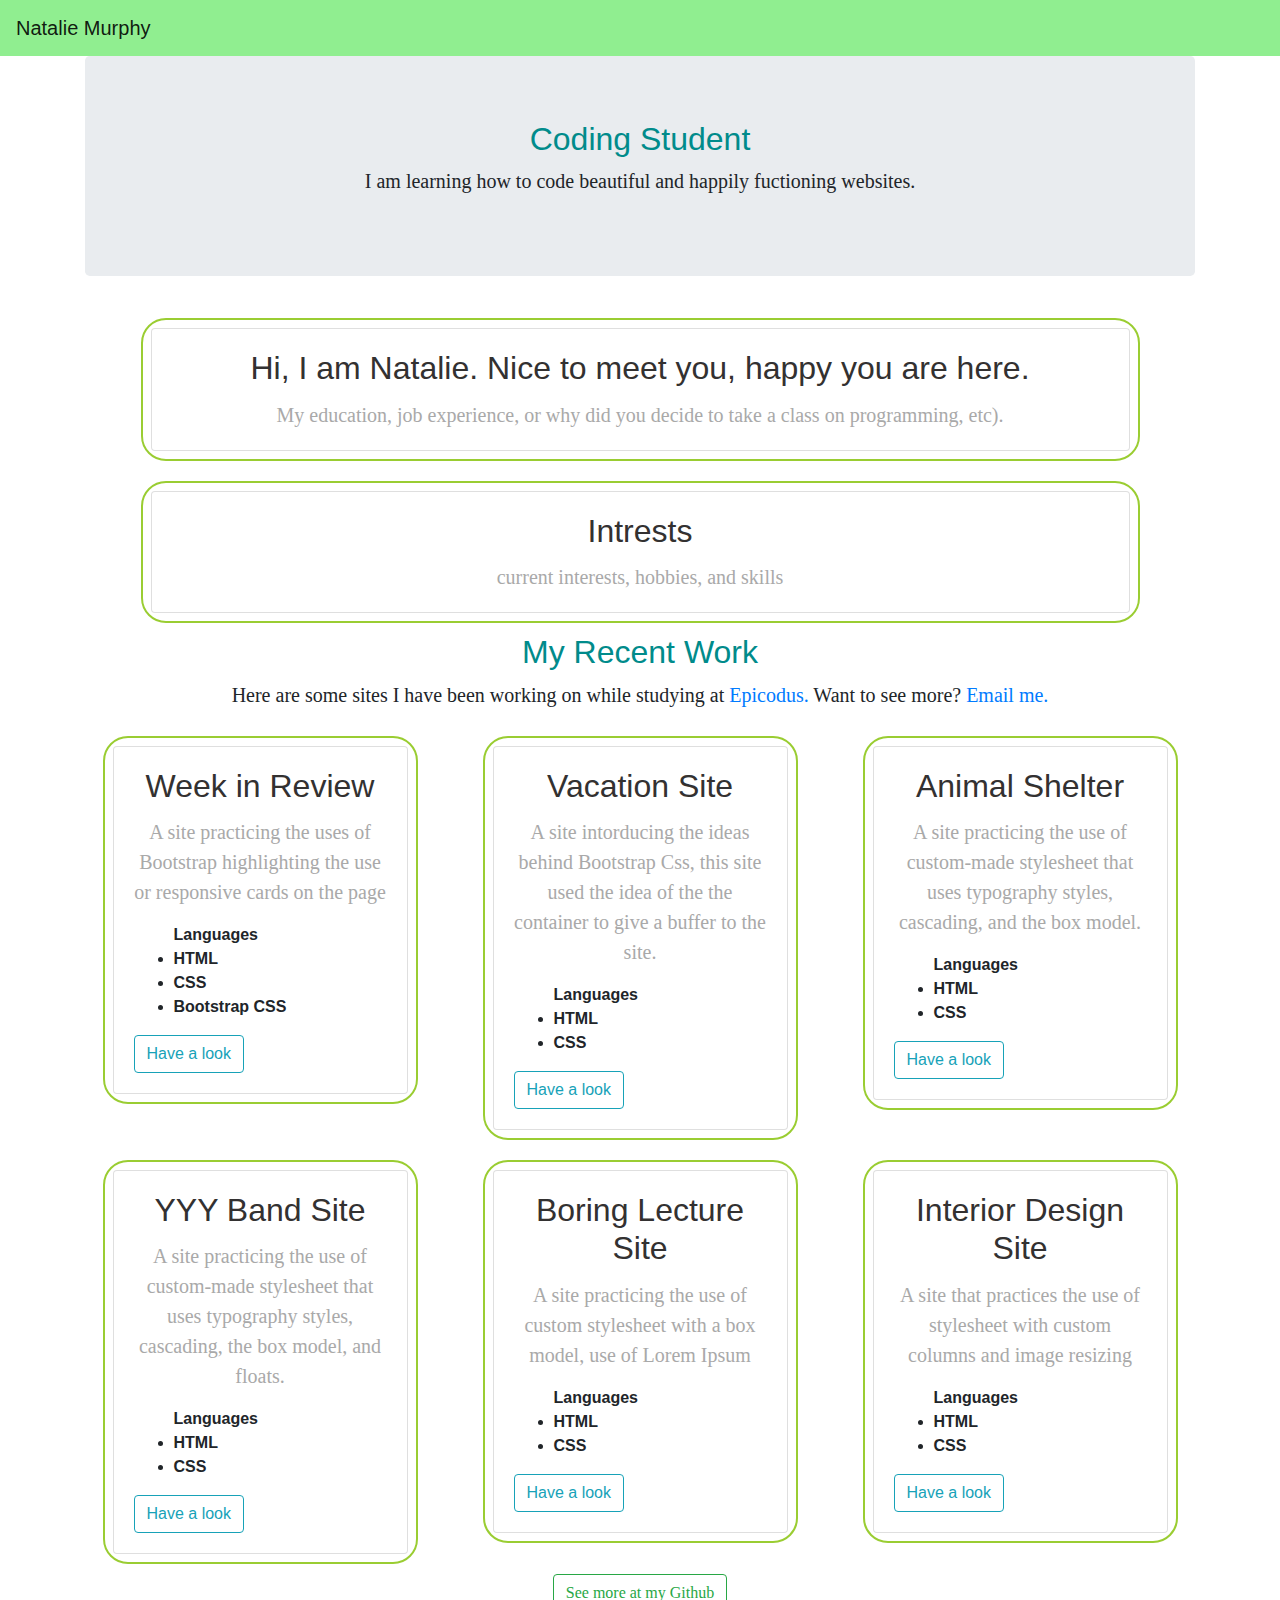
==== index.html @ da877a5c "it will add css styling to site, will add see through buttons" ====
<!DOCTYPE html>
<html lang="en">
<head>
  <link href="css/bootstrap.css" rel="stylesheet" type="text/css">
  <link href="css/styles.css" rel="stylesheet" type="text/css">
  <meta charset="UTF-8">
  <meta name="viewport" content="width=device-width, initial-scale=1.0">
  <title>Portfolio website</title>
</head>
<body>
  <!--Nav bar-->
    <nav class="navbar navbar-light" style="background-color: lightgreen">
      <a class="navbar-brand" href="#">
        Natalie Murphy
      </a>
    </nav>
  <div class="container">
    <!--MY name and image-->
    <div class="jumbotron">
        <h2>Coding Student</h2>
        <p>I am learning how to code beautiful and happily fuctioning websites.</p> 
    </div>    
   <!--background and about me-->
    <div class="row">
      <div class="col-12">
        <div class="column">
          <div class="card">
            <div class="card-body">
              <h2 class="card-title">Hi, I am Natalie. Nice to meet you, happy you are here. </h2>
              <p class="card-text">My education, job experience, or why did you 
                decide to take a class on programming, etc).
              </p>
            </div>
          </div>
        </div>
      </div>
    </div>
    <!--intrests-->
    <div class="row">
      <div class="col-12">
        <div class="column">
          <div class="card">
            <div class="card-body">
              <h2 class="card-title">Intrests</h2>
              <p class="card-text">current interests, hobbies, and skills
              </p>
            </div>
          </div>
        </div>
      </div>
    </div> 
    <!-- cards of each project include descripption of project and languages-->
    <h2>My Recent Work</h2>
    <p>Here are some sites I have been working on while studying at <a href="https://www.epicodus.com">Epicodus.</a> Want to see more? <a href="mailto: nataliemurphy500@gmail.com" >Email me.</a> </p>
    <div class="row">
      <!--Week in Review-->
      <div class="col-md-4">
        <div class="column">
          <div class="card">
            <div class="card-body">
              <h2 class="card-title">Week in Review</h2>
              <p>A site practicing the uses of Bootstrap highlighting the use or responsive cards on the page</p>
              <ul class="card-text">Languages
                <li>HTML</li>
                <li>CSS</li>
                <li>Bootstrap CSS</li>
              </ul>
              <a href="https://github.com/murphynd/week-in-review-"class="btn btn-outline-info" role="button">Have a look</a>
            </div>
          </div>
        </div>
      </div>
      <!--Vacation Site-->
      <div class="col-md-4">
        <div class="column">
          <div class="card">
            <div class="card-body">
              <h2 class="card-title">Vacation Site</h2>
              <p>A site intorducing the ideas behind Bootstrap Css, this site used the idea of the the container to give a buffer to the site. </p>
              <ul class="card-text">Languages
                <li>HTML</li>
                <li>CSS</li>
              </ul>
              <a href="https://github.com/murphynd/vacation"class="btn btn-outline-info" role="button">Have a look</a>
            </div>
          </div>
        </div>
      </div>
      <!--Animal Shelter-->
      <div class="col-md-4">
        <div class="column">
          <div class="card">
            <div class="card-body">
              <h2 class="card-title">Animal Shelter</h2>
              <p>A site practicing the use of custom-made stylesheet that uses typography styles, cascading, and the box model.</p>
              <ul class="card-text">Languages
                <li>HTML</li>
                <li>CSS</li>
              </ul>
              <a href="https://github.com/murphynd/animal-shelter"class="btn btn-outline-info" role="button">Have a look</a>
            </div>
          </div>
        </div>
      </div>
    </div>
    <div class="row">
      <!--YYY Band Site-->
      <div class="col-md-4">
        <div class="column">
          <div class="card">
            <div class="card-body">
              <h2 class="card-title">YYY Band Site</h2>
              <p>A site practicing the use of custom-made stylesheet that uses typography styles, cascading, the box model, and floats.</p>
              <ul class="card-text">Languages
                <li>HTML</li>
                <li>CSS</li>
              </ul>
              <a href="https://github.com/murphynd/yyy"class="btn btn-outline-info" role="button">Have a look</a>
            </div>
          </div>
        </div>
      </div>
      <!--Boring Lecture Site-->
      <div class="col-md-4">
        <div class="column">
          <div class="card">
            <div class="card-body">
              <h2 class="card-title">Boring Lecture Site</h2>
              <p>A site practicing the use of custom stylesheet with a box model, use of Lorem Ipsum</p>
              <ul class="card-text">Languages
                <li>HTML</li>
                <li>CSS</li>
              </ul>
              <a href="https://github.com/murphynd/boring-lecture"class="btn btn-outline-info" role="button">Have a look</a>
            </div>
          </div>
        </div>
      </div>
      <!--Interior Design Site-->
      <div class="col-md-4">
        <div class="column">
          <div class="card">
            <div class="card-body">
              <h2 class="card-title">Interior Design Site</h2>
              <p>A site that practices the use of stylesheet with custom columns and image resizing</p>
              <ul class="card-text">Languages
                <li>HTML</li>
                <li>CSS</li>
              </ul>
              <a href="https://github.com/murphynd/interior-design-"class="btn btn-outline-info" role="button">Have a look</a>
            </div>
          </div>
        </div>
      </div>
    </div>
    <!--github button-->
    <p>
      <a class="btn btn-outline-success" href="https://github.com/murphynd" role="button">See more at my Github</a>
    </p>
    </div>
</body>
</html>
---- css/styles.css ----
.column {
  border-radius: 25px;
  padding: 8px;
  border: 2px solid yellowgreen;
  display: block;
  margin: auto;
  margin-top: 10px;
  margin-bottom: 10px;
  width: 90%;
  box-sizing: border-box;
}
.centered-image {
  margin: auto;
  width: 50%;
  height: auto;
  display: block;
}
.column ul {
  font-style: times;
  font-weight: bold;
}
.column h2 {
  color:rgb(51, 49, 49);
  font-weight: 300;
  font-style: helvetica;
  text-align: center;
}
.column p {
  color:darkgray;
  font-weight: normal;
  font-style: helvetica;
}
body {
  background-color: white;
}

h1 {
  color: darkblue;
  text-align: center;
}

h2 {
  color: darkcyan;
  text-align: center;
}
p {
  font-family: verdana;
  text-align: center;
  font-size: 20px;
}
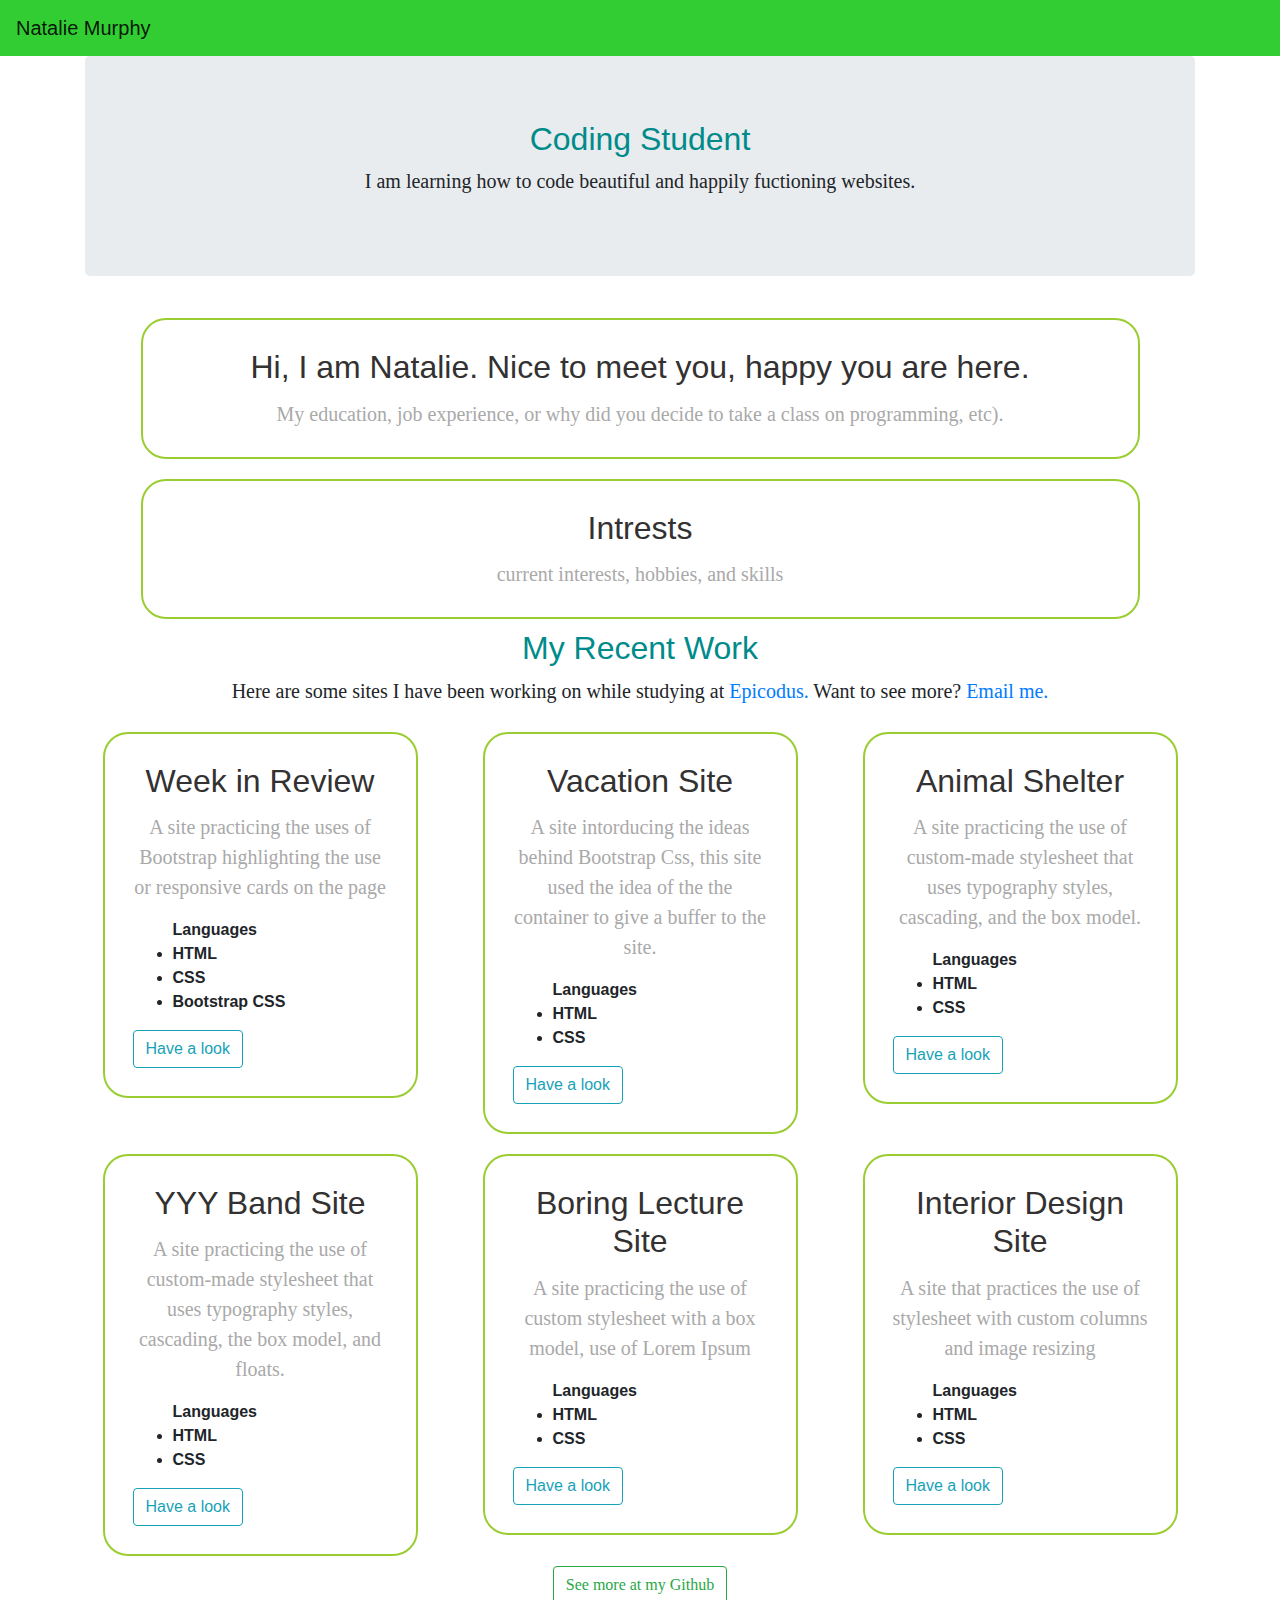
==== commit ea66a045: "it will change custom css style sheet to take over .card to add in custom css to cards." ====
--- a/index.html
+++ b/index.html
@@ -10,11 +10,9 @@
 </head>
 <body>
   <!--Nav bar-->
-    <nav class="navbar navbar-light" style="background-color: lightgreen">
-      <a class="navbar-brand" href="#">
-        Natalie Murphy
-      </a>
-    </nav>
+  <nav class="navbar sticky-top navbar-light" style="background-color: limegreen">
+    <a class="navbar-brand" href="index.html">Natalie Murphy</a>
+  </nav>  
   <div class="container">
     <!--MY name and image-->
     <div class="jumbotron">
--- a/css/styles.css
+++ b/css/styles.css
@@ -1,5 +1,5 @@
 
-.column {
+.card {
   border-radius: 25px;
   padding: 8px;
   border: 2px solid yellowgreen;
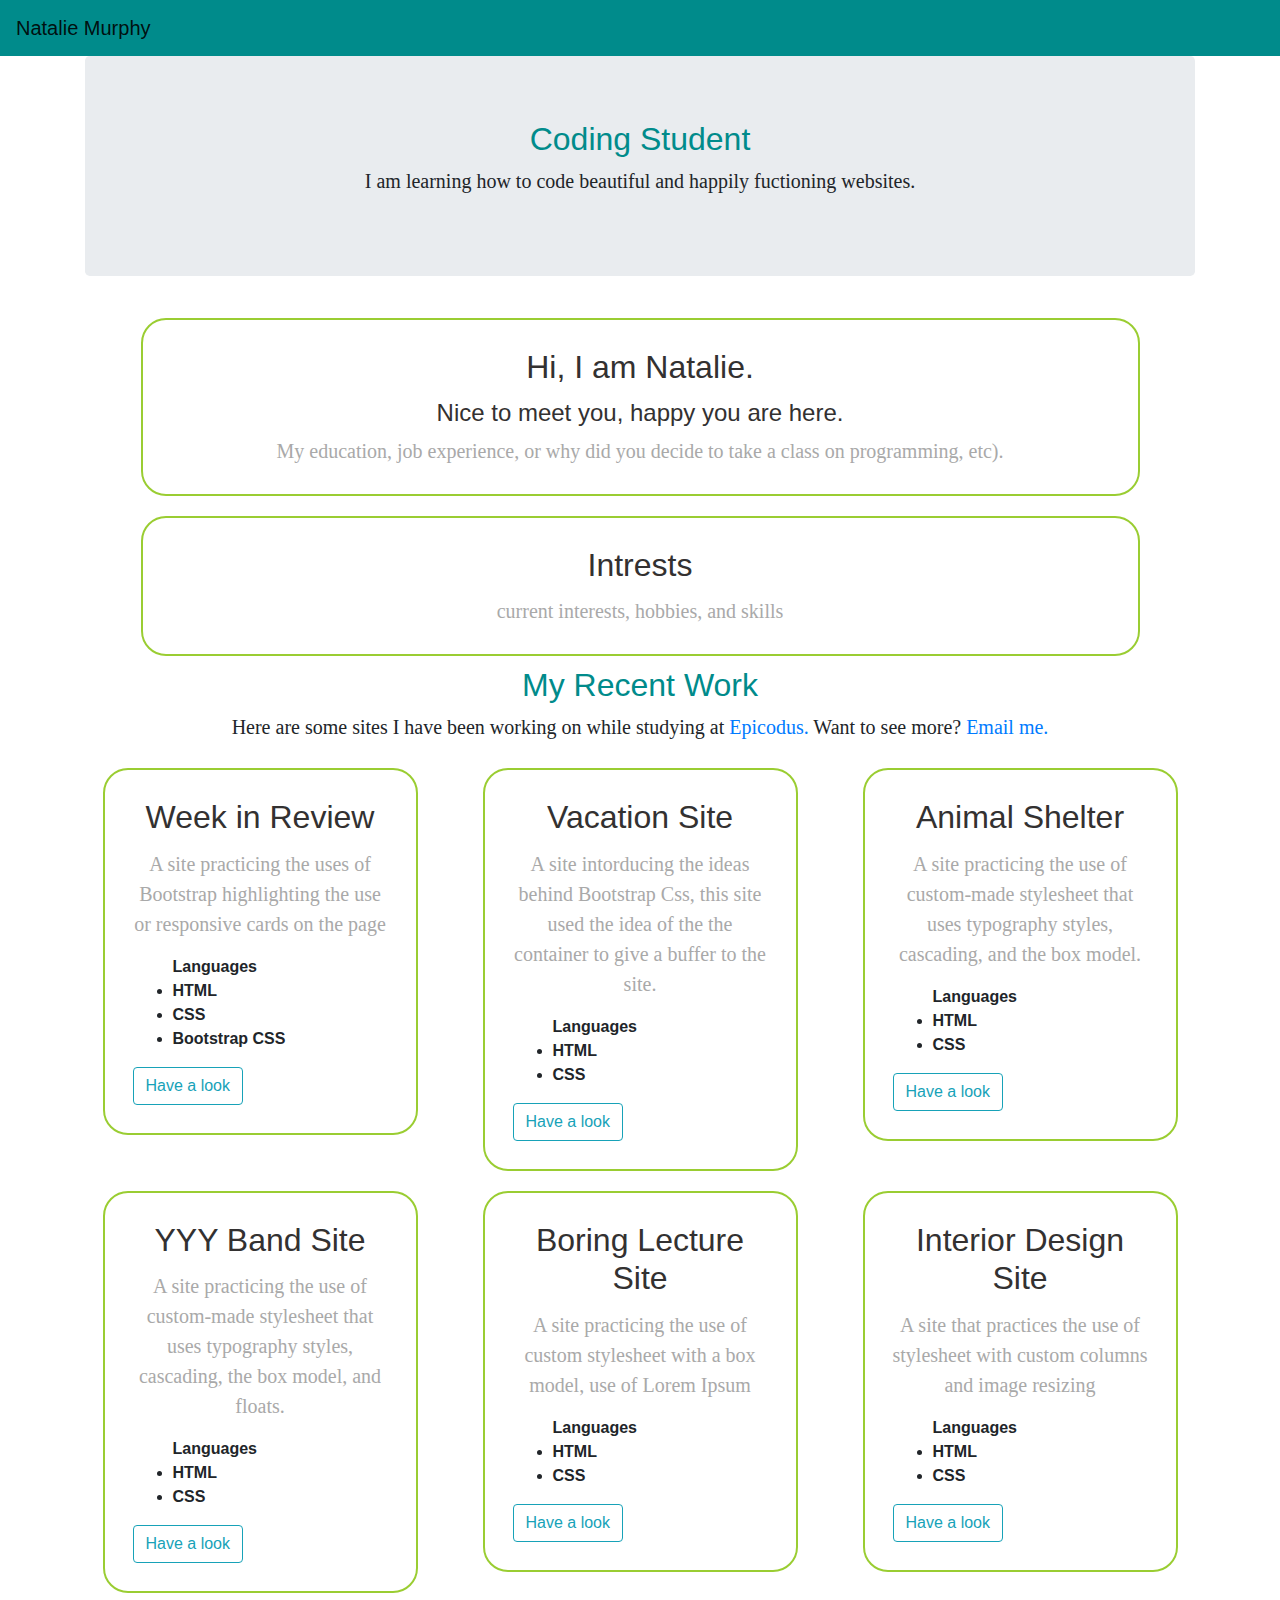
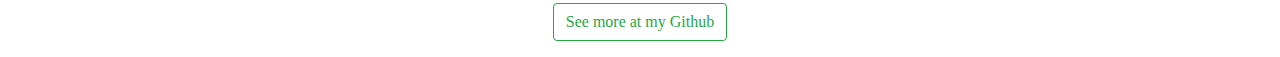
==== commit 6011cd6c: "it will add README content" ====
--- a/index.html
+++ b/index.html
@@ -10,7 +10,7 @@
 </head>
 <body>
   <!--Nav bar-->
-  <nav class="navbar sticky-top navbar-light" style="background-color: limegreen">
+  <nav class="navbar sticky-top navbar-light" style="background-color: darkcyan">
     <a class="navbar-brand" href="index.html">Natalie Murphy</a>
   </nav>  
   <div class="container">
@@ -25,7 +25,8 @@
         <div class="column">
           <div class="card">
             <div class="card-body">
-              <h2 class="card-title">Hi, I am Natalie. Nice to meet you, happy you are here. </h2>
+              <h2 class="card-title">Hi, I am Natalie.</h2>
+              <h4> Nice to meet you, happy you are here.</h4>
               <p class="card-text">My education, job experience, or why did you 
                 decide to take a class on programming, etc).
               </p>
@@ -50,7 +51,9 @@
     </div> 
     <!-- cards of each project include descripption of project and languages-->
     <h2>My Recent Work</h2>
-    <p>Here are some sites I have been working on while studying at <a href="https://www.epicodus.com">Epicodus.</a> Want to see more? <a href="mailto: nataliemurphy500@gmail.com" >Email me.</a> </p>
+    <p>Here are some sites I have been working on while studying 
+      at <a href="https://www.epicodus.com">Epicodus.</a> Want to 
+      see more? <a href="mailto: nataliemurphy500@gmail.com" >Email me.</a> </p>
     <div class="row">
       <!--Week in Review-->
       <div class="col-md-4">
--- a/css/styles.css
+++ b/css/styles.css
@@ -20,7 +20,7 @@
   font-style: times;
   font-weight: bold;
 }
-.column h2 {
+.column h2, h4 {
   color:rgb(51, 49, 49);
   font-weight: 300;
   font-style: helvetica;
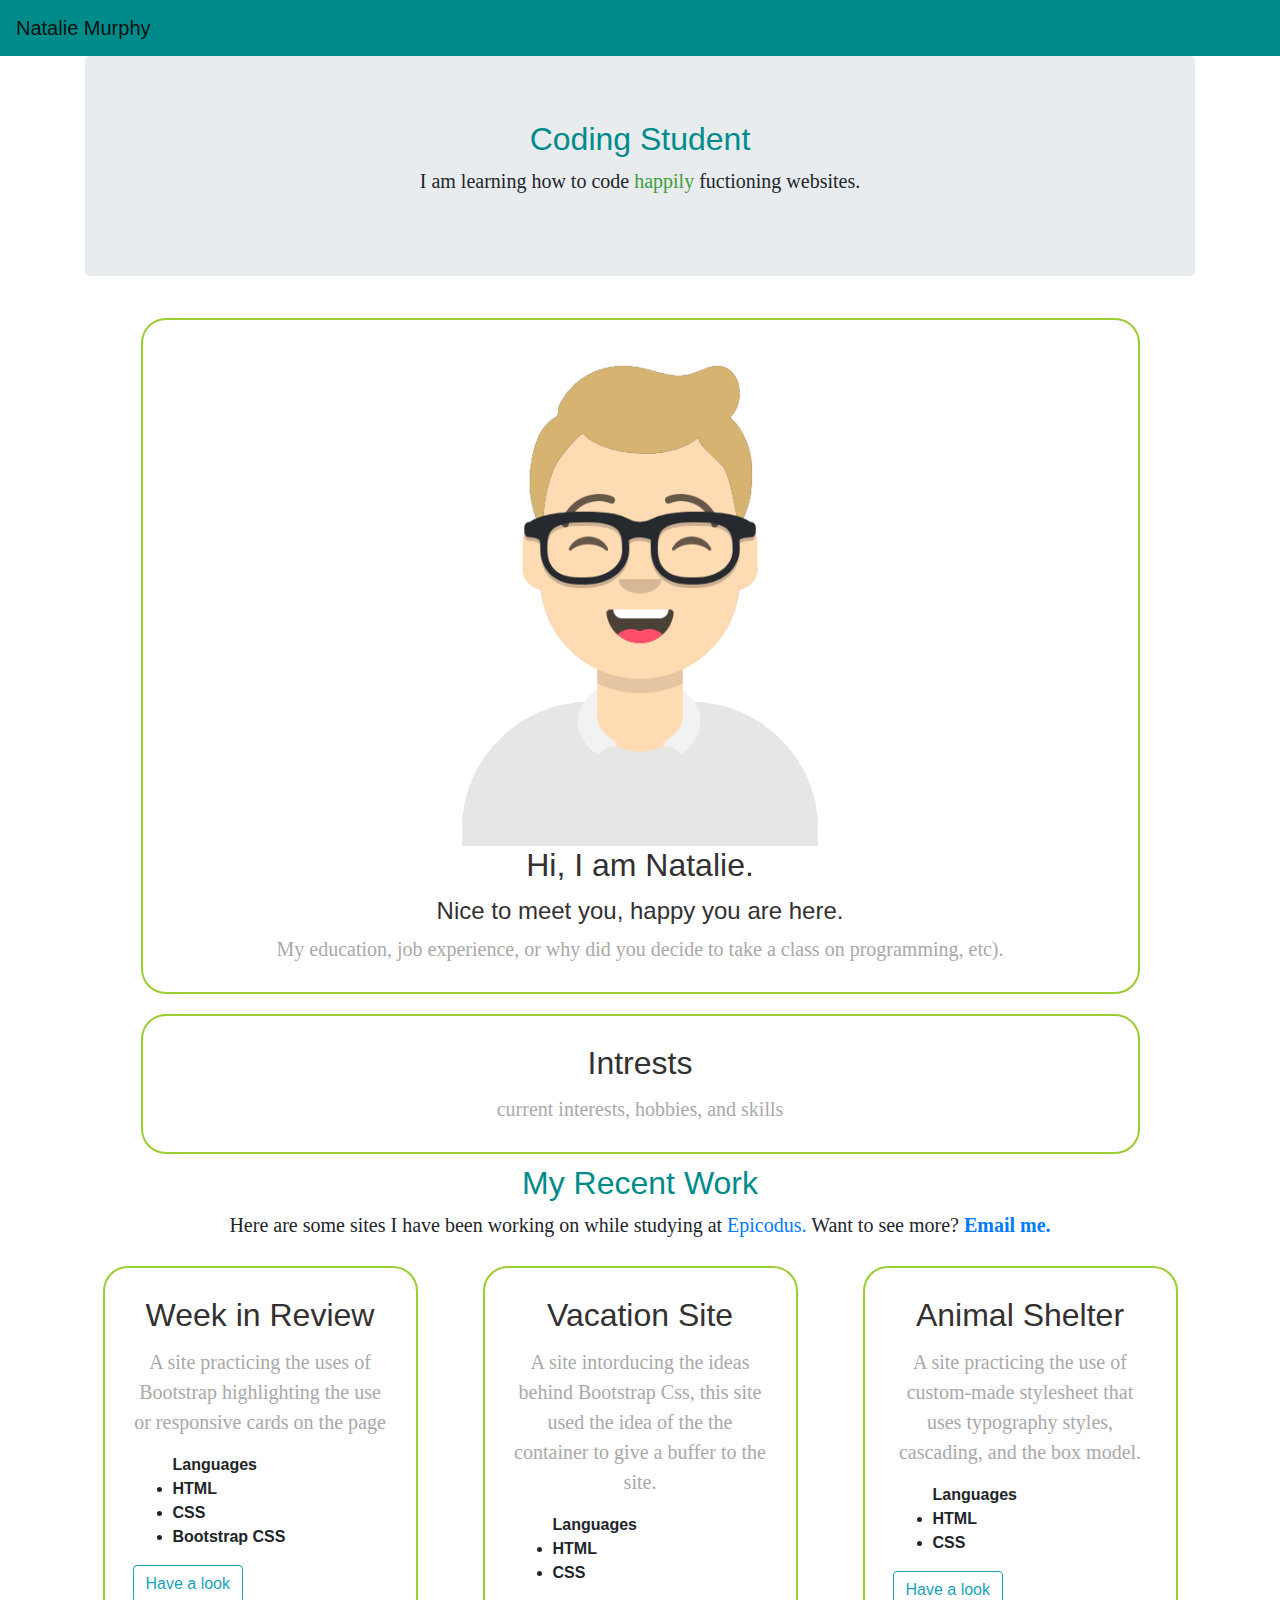
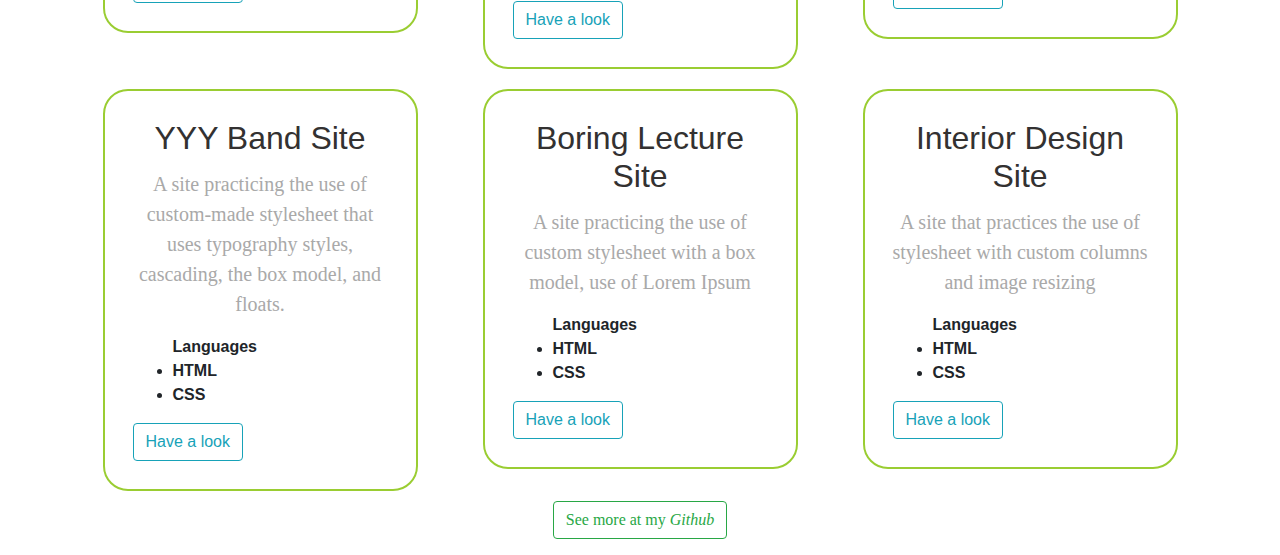
==== commit 9e213911: "it will add avitar image in html and CSS img update" ====
--- a/index.html
+++ b/index.html
@@ -17,7 +17,7 @@
     <!--MY name and image-->
     <div class="jumbotron">
         <h2>Coding Student</h2>
-        <p>I am learning how to code beautiful and happily fuctioning websites.</p> 
+        <p>I am learning how to code <span style="color:rgb(62, 158, 62)">happily</span> fuctioning websites.</p> 
     </div>    
    <!--background and about me-->
     <div class="row">
@@ -25,6 +25,7 @@
         <div class="column">
           <div class="card">
             <div class="card-body">
+              <img src="imgs/avataaars.png" alt="avitar">
               <h2 class="card-title">Hi, I am Natalie.</h2>
               <h4> Nice to meet you, happy you are here.</h4>
               <p class="card-text">My education, job experience, or why did you 
@@ -53,7 +54,7 @@
     <h2>My Recent Work</h2>
     <p>Here are some sites I have been working on while studying 
       at <a href="https://www.epicodus.com">Epicodus.</a> Want to 
-      see more? <a href="mailto: nataliemurphy500@gmail.com" >Email me.</a> </p>
+      see more? <a href="mailto: nataliemurphy500@gmail.com"><strong>Email me.</strong></a></p>
     <div class="row">
       <!--Week in Review-->
       <div class="col-md-4">
@@ -157,7 +158,7 @@
     </div>
     <!--github button-->
     <p>
-      <a class="btn btn-outline-success" href="https://github.com/murphynd" role="button">See more at my Github</a>
+      <a class="btn btn-outline-success" href="https://github.com/murphynd" role="button">See more at my <em>Github</em></a>
     </p>
     </div>
 </body>
--- a/css/styles.css
+++ b/css/styles.css
@@ -1,4 +1,11 @@
-
+img{
+  max-width: 100%;
+  height: auto;
+  display: block;
+  margin-left: auto;
+  margin-right: auto;
+  width: 50%;
+}
 .card {
   border-radius: 25px;
   padding: 8px;
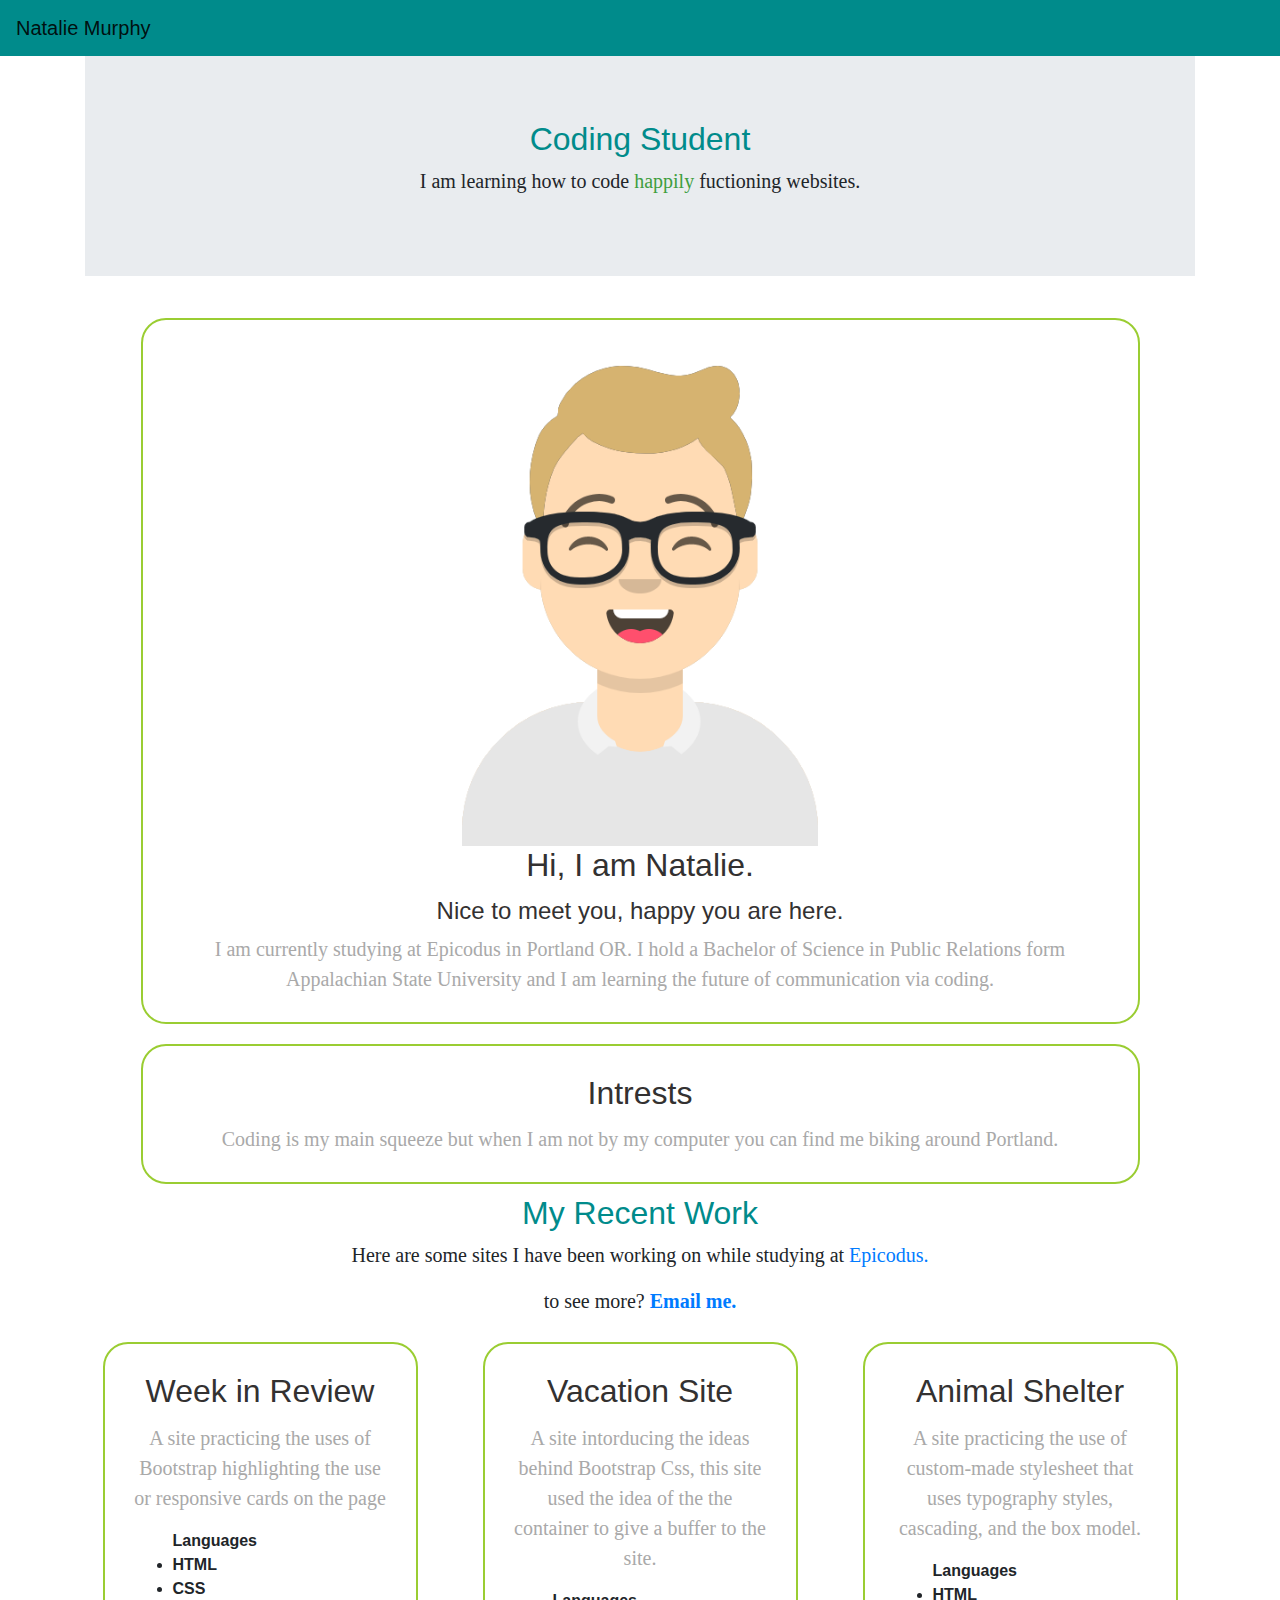
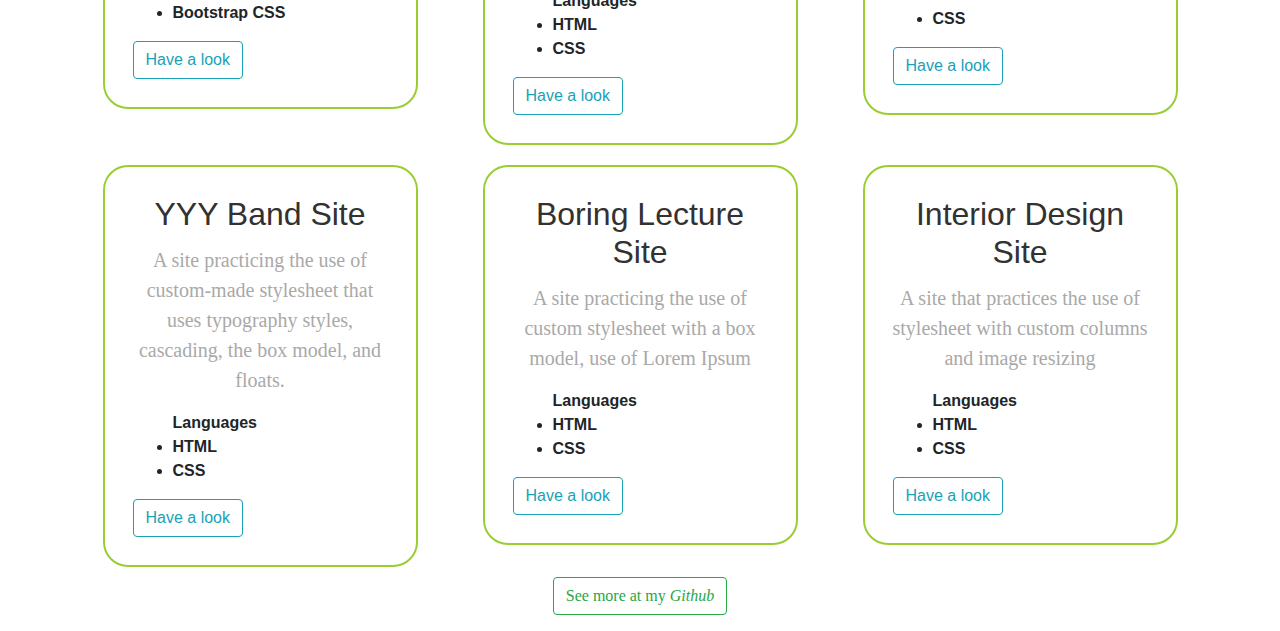
==== commit c4a39eab: "it will update README it will update content in HTML for about me and intrests" ====
--- a/index.html
+++ b/index.html
@@ -15,7 +15,7 @@
   </nav>  
   <div class="container">
     <!--MY name and image-->
-    <div class="jumbotron">
+    <div class="jumbotron jumbotron-fluid">
         <h2>Coding Student</h2>
         <p>I am learning how to code <span style="color:rgb(62, 158, 62)">happily</span> fuctioning websites.</p> 
     </div>    
@@ -28,8 +28,9 @@
               <img src="imgs/avataaars.png" alt="avitar">
               <h2 class="card-title">Hi, I am Natalie.</h2>
               <h4> Nice to meet you, happy you are here.</h4>
-              <p class="card-text">My education, job experience, or why did you 
-                decide to take a class on programming, etc).
+              <p class="card-text">I am currently studying at Epicodus in Portland OR.
+                I hold a Bachelor of Science in Public Relations form Appalachian State University and 
+                I am learning the future of communication via coding.
               </p>
             </div>
           </div>
@@ -43,7 +44,7 @@
           <div class="card">
             <div class="card-body">
               <h2 class="card-title">Intrests</h2>
-              <p class="card-text">current interests, hobbies, and skills
+              <p class="card-text">Coding is my main squeeze but when I am not by my computer you can find me biking around Portland. 
               </p>
             </div>
           </div>
@@ -53,8 +54,8 @@
     <!-- cards of each project include descripption of project and languages-->
     <h2>My Recent Work</h2>
     <p>Here are some sites I have been working on while studying 
-      at <a href="https://www.epicodus.com">Epicodus.</a> Want to 
-      see more? <a href="mailto: nataliemurphy500@gmail.com"><strong>Email me.</strong></a></p>
+      at <a href="https://www.epicodus.com">Epicodus.</a></p>
+      <p>to see more? <a href="mailto: nataliemurphy500@gmail.com"><strong>Email me.</strong></a></p>
     <div class="row">
       <!--Week in Review-->
       <div class="col-md-4">
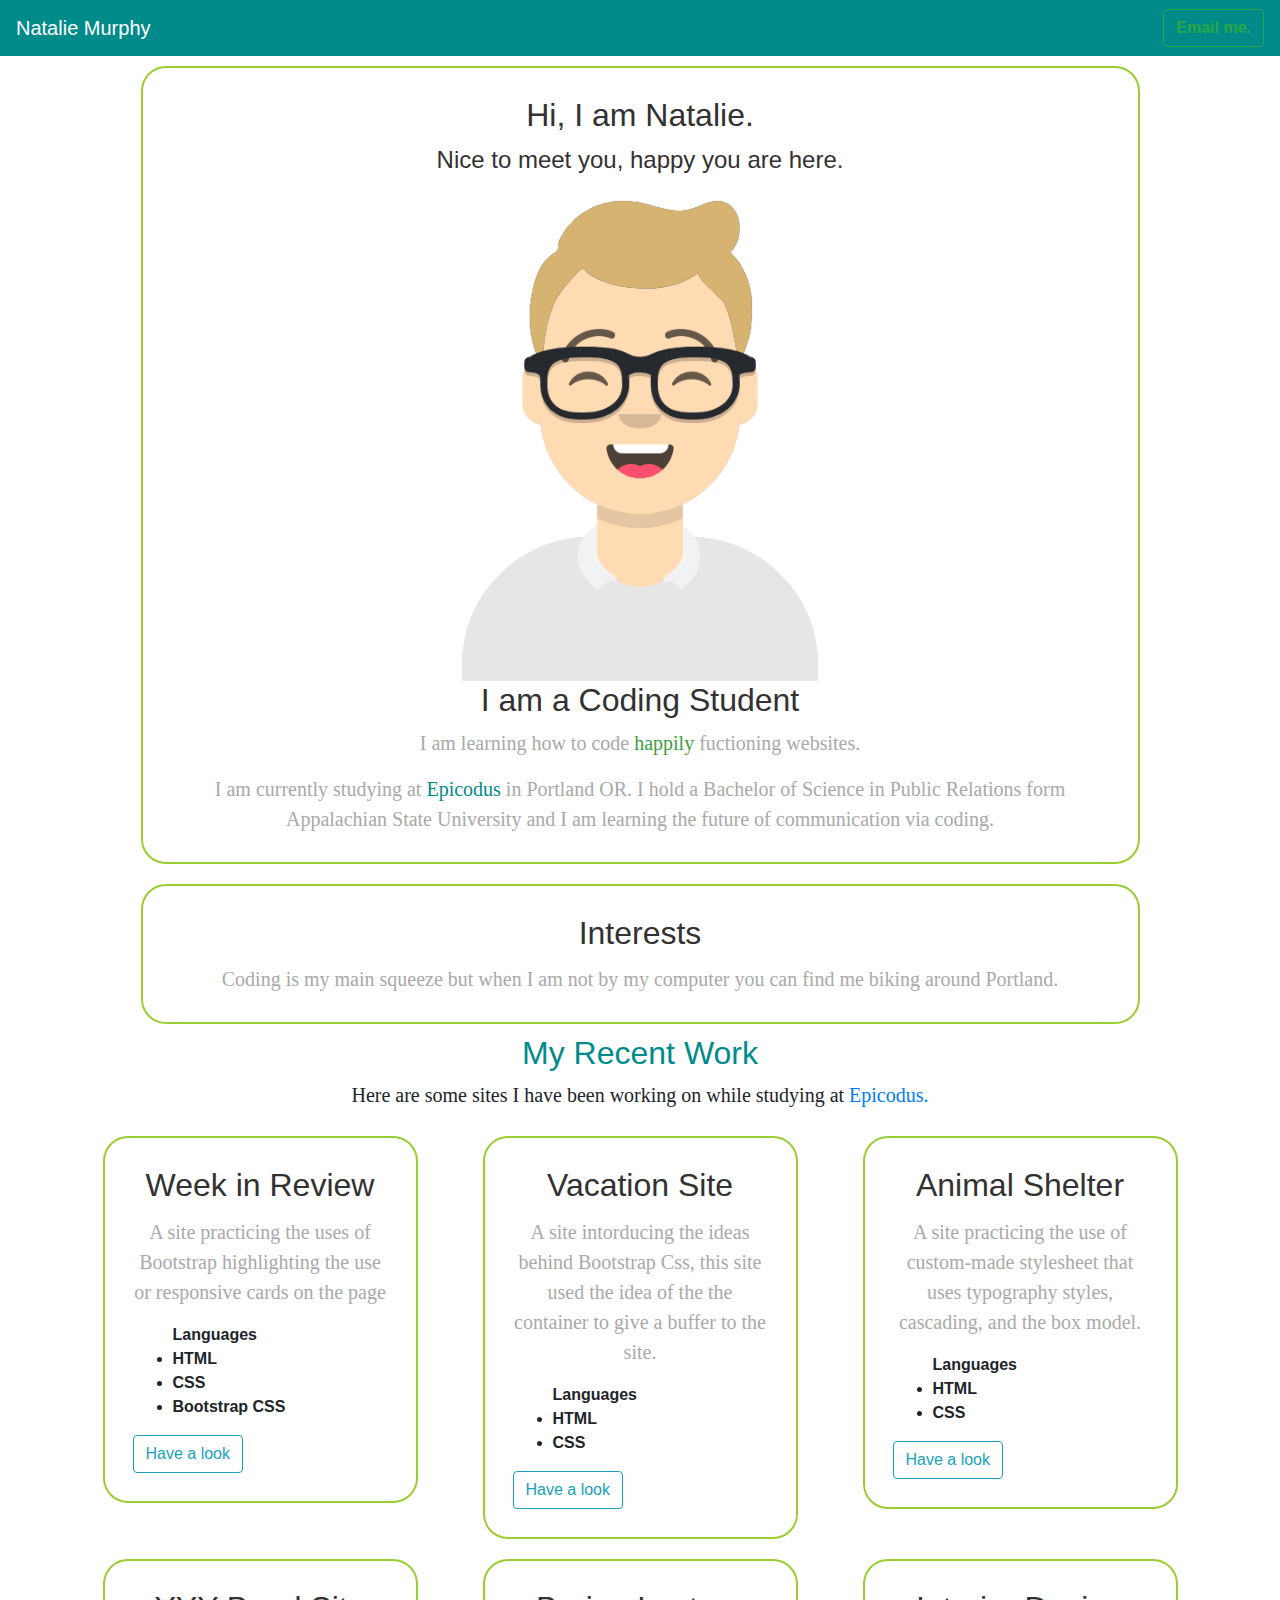
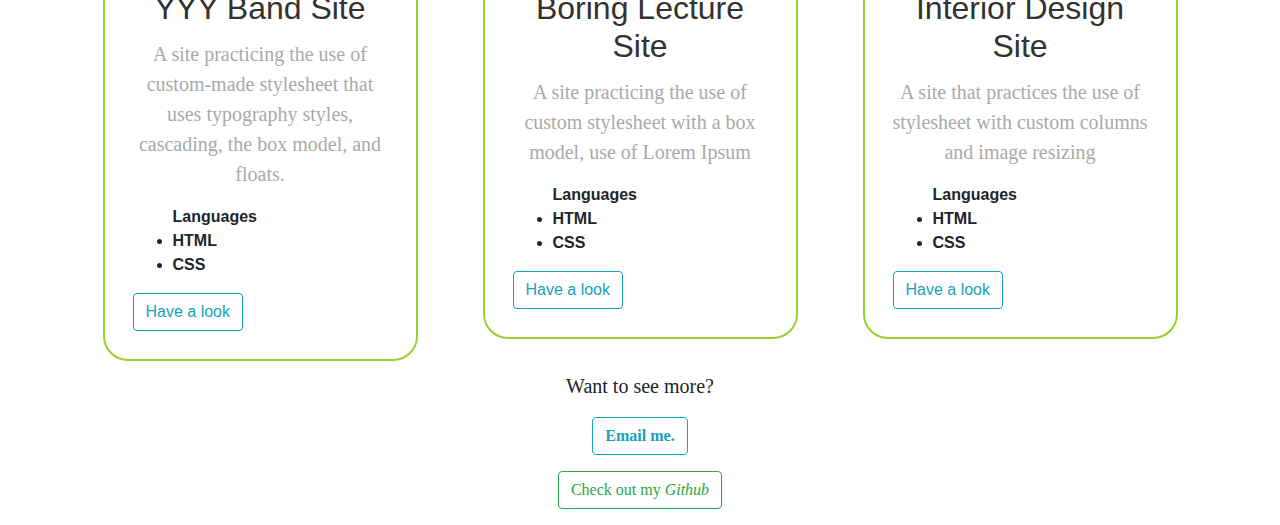
==== commit d1abb115: "it will change HTML organization of email me button" ====
--- a/index.html
+++ b/index.html
@@ -10,25 +10,24 @@
 </head>
 <body>
   <!--Nav bar-->
-  <nav class="navbar sticky-top navbar-light" style="background-color: darkcyan">
+  <nav class="navbar sticky-top navbar-dark" style="background-color: darkcyan">
     <a class="navbar-brand" href="index.html">Natalie Murphy</a>
+    <a href="mailto: nataliemurphy500@gmail.com" class="btn btn-outline-success" role="button"><strong>Email me.</strong></a>
   </nav>  
   <div class="container">
-    <!--MY name and image-->
-    <div class="jumbotron jumbotron-fluid">
-        <h2>Coding Student</h2>
-        <p>I am learning how to code <span style="color:rgb(62, 158, 62)">happily</span> fuctioning websites.</p> 
-    </div>    
+    <!--MY name and image-->   
    <!--background and about me-->
     <div class="row">
       <div class="col-12">
         <div class="column">
           <div class="card">
             <div class="card-body">
+              <h2 class="card-title">Hi, I am Natalie.</h2>
+              <h4> Nice to meet you, happy you are here.</h4> 
               <img src="imgs/avataaars.png" alt="avitar">
-              <h2 class="card-title">Hi, I am Natalie.</h2>
-              <h4> Nice to meet you, happy you are here.</h4>
-              <p class="card-text">I am currently studying at Epicodus in Portland OR.
+              <h2>I am a Coding Student</h2>
+              <p>I am learning how to code <span style="color:rgb(62, 158, 62)">happily</span> fuctioning websites.</p>
+              <p class="card-text">I am currently studying at <span style="color: darkcyan;">Epicodus</span> in Portland OR.
                 I hold a Bachelor of Science in Public Relations form Appalachian State University and 
                 I am learning the future of communication via coding.
               </p>
@@ -37,13 +36,13 @@
         </div>
       </div>
     </div>
-    <!--intrests-->
+    <!--interests-->
     <div class="row">
       <div class="col-12">
         <div class="column">
           <div class="card">
             <div class="card-body">
-              <h2 class="card-title">Intrests</h2>
+              <h2 class="card-title">Interests</h2>
               <p class="card-text">Coding is my main squeeze but when I am not by my computer you can find me biking around Portland. 
               </p>
             </div>
@@ -55,7 +54,6 @@
     <h2>My Recent Work</h2>
     <p>Here are some sites I have been working on while studying 
       at <a href="https://www.epicodus.com">Epicodus.</a></p>
-      <p>to see more? <a href="mailto: nataliemurphy500@gmail.com"><strong>Email me.</strong></a></p>
     <div class="row">
       <!--Week in Review-->
       <div class="col-md-4">
@@ -158,8 +156,9 @@
       </div>
     </div>
     <!--github button-->
-    <p>
-      <a class="btn btn-outline-success" href="https://github.com/murphynd" role="button">See more at my <em>Github</em></a>
+    <p>Want to see more? </p>
+      <p><a href="mailto: nataliemurphy500@gmail.com" class="btn btn-outline-info" role="button"><strong>Email me.</strong></a></p><p>
+      <a class="btn btn-outline-success" href="https://github.com/murphynd" role="button">Check out my <em>Github</em></a>
     </p>
     </div>
 </body>
--- a/css/styles.css
+++ b/css/styles.css
@@ -1,6 +1,4 @@
 img{
-  max-width: 100%;
-  height: auto;
   display: block;
   margin-left: auto;
   margin-right: auto;
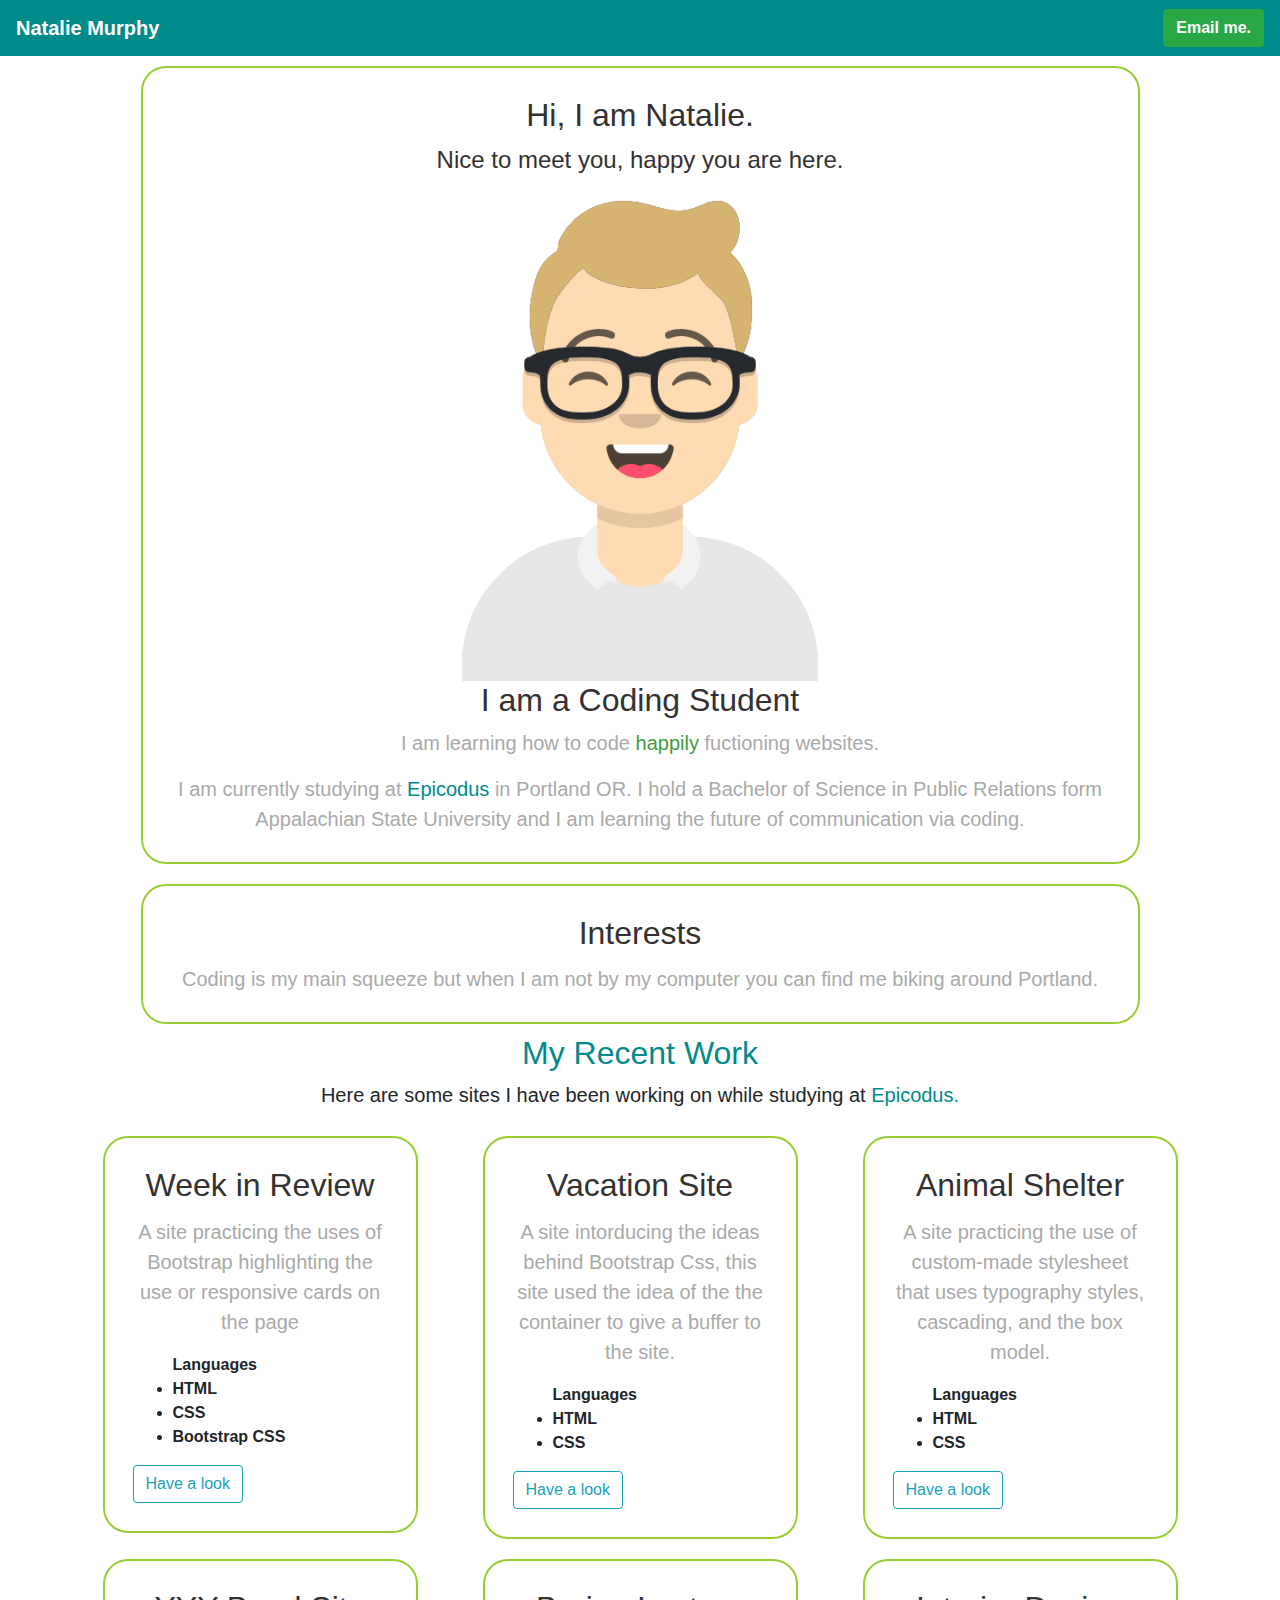
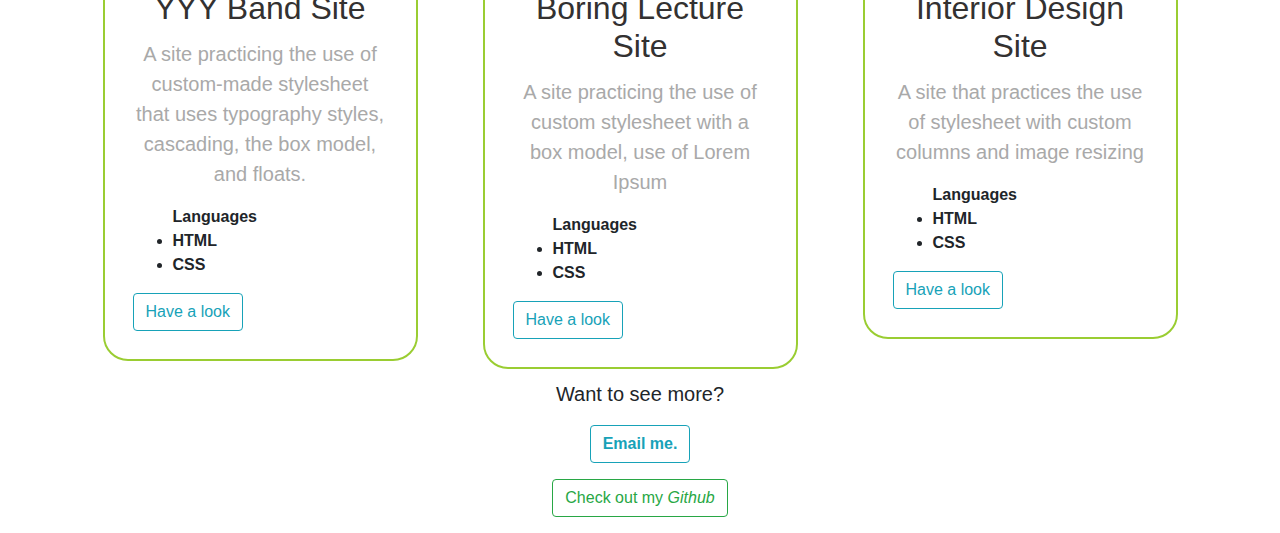
==== commit b39d87ae: "it will make email button in nav bar solid and title in nav bar bold. links to epicodus" ====
--- a/index.html
+++ b/index.html
@@ -11,8 +11,8 @@
 <body>
   <!--Nav bar-->
   <nav class="navbar sticky-top navbar-dark" style="background-color: darkcyan">
-    <a class="navbar-brand" href="index.html">Natalie Murphy</a>
-    <a href="mailto: nataliemurphy500@gmail.com" class="btn btn-outline-success" role="button"><strong>Email me.</strong></a>
+    <a class="navbar-brand" href="index.html"><strong>Natalie Murphy</strong></a>
+    <a href="mailto: nataliemurphy500@gmail.com" class="btn btn-success" role="button"><strong>Email me.</strong></a>
   </nav>  
   <div class="container">
     <!--MY name and image-->   
@@ -27,7 +27,7 @@
               <img src="imgs/avataaars.png" alt="avitar">
               <h2>I am a Coding Student</h2>
               <p>I am learning how to code <span style="color:rgb(62, 158, 62)">happily</span> fuctioning websites.</p>
-              <p class="card-text">I am currently studying at <span style="color: darkcyan;">Epicodus</span> in Portland OR.
+              <p class="card-text">I am currently studying at <a href="https://www.epicodus.com" style="color: darkcyan;">Epicodus</a> in Portland OR.
                 I hold a Bachelor of Science in Public Relations form Appalachian State University and 
                 I am learning the future of communication via coding.
               </p>
@@ -53,7 +53,7 @@
     <!-- cards of each project include descripption of project and languages-->
     <h2>My Recent Work</h2>
     <p>Here are some sites I have been working on while studying 
-      at <a href="https://www.epicodus.com">Epicodus.</a></p>
+      at <a href="https://www.epicodus.com" style="color: darkcyan;">Epicodus.</a></p>
     <div class="row">
       <!--Week in Review-->
       <div class="col-md-4">
--- a/css/styles.css
+++ b/css/styles.css
@@ -50,7 +50,7 @@
   text-align: center;
 }
 p {
-  font-family: verdana;
+  font-style: helvetica;
   text-align: center;
   font-size: 20px;
 }
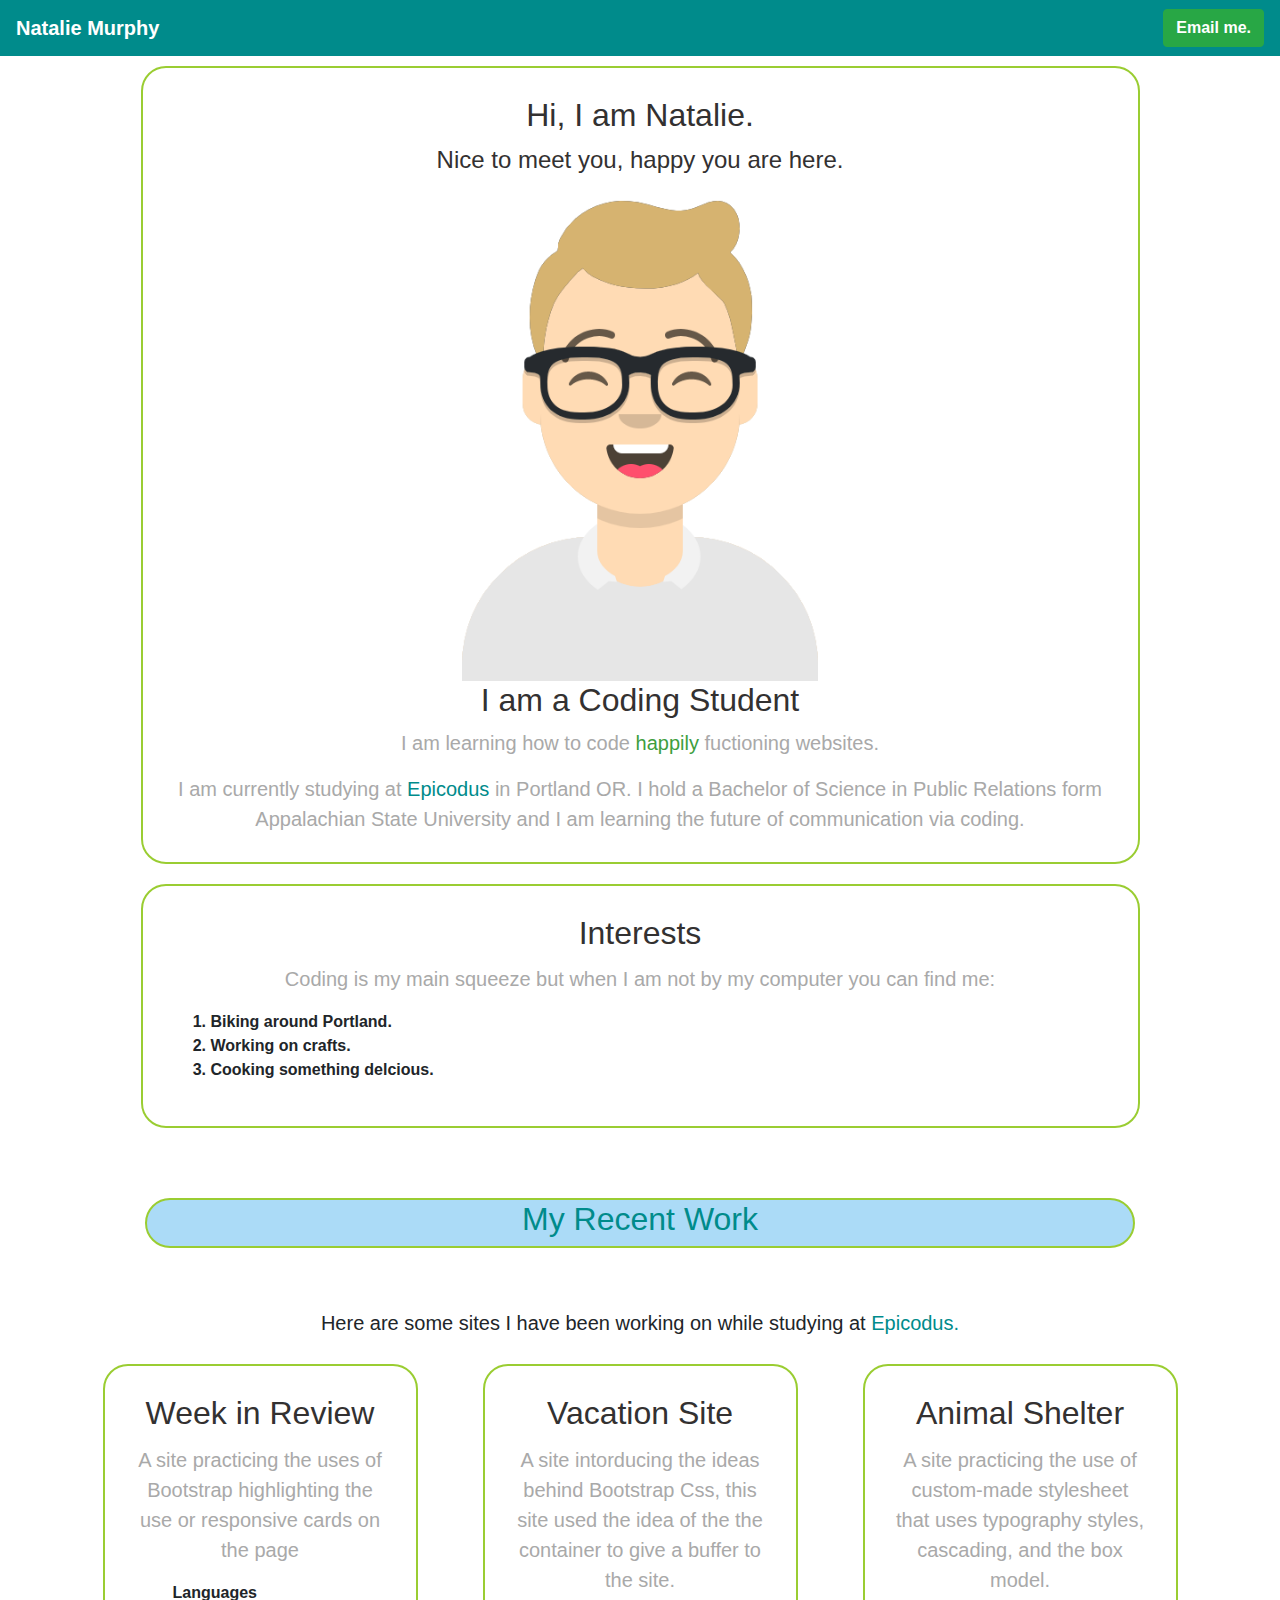
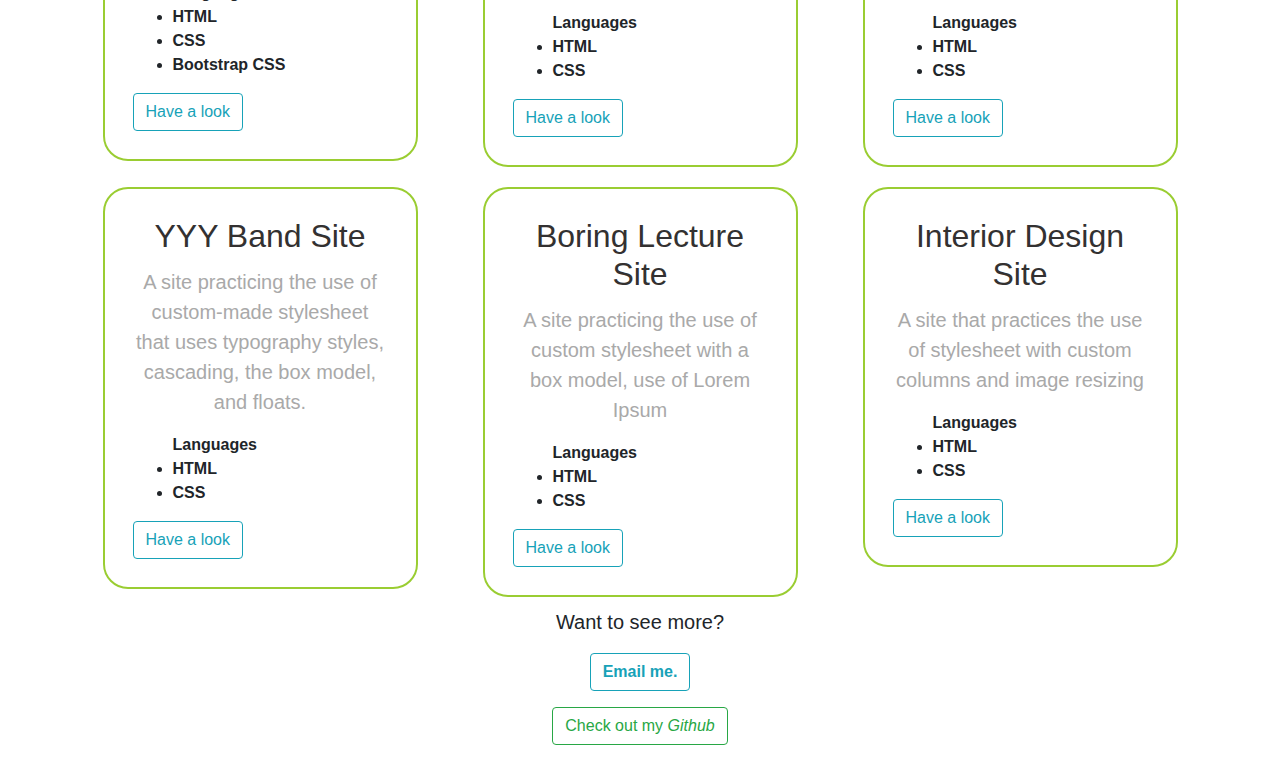
==== commit ca4c5ec7: "add float and ordered list" ====
--- a/index.html
+++ b/index.html
@@ -43,15 +43,22 @@
           <div class="card">
             <div class="card-body">
               <h2 class="card-title">Interests</h2>
-              <p class="card-text">Coding is my main squeeze but when I am not by my computer you can find me biking around Portland. 
+              <p class="card-text">Coding is my main squeeze but when I am not by my computer you can find me:  
               </p>
+              <ol>
+                <li>Biking around Portland.</li>
+                <li>Working on crafts.</li>
+                <li>Cooking something delcious. </li>
+              </ol>
             </div>
           </div>
         </div>
       </div>
     </div> 
     <!-- cards of each project include descripption of project and languages-->
-    <h2>My Recent Work</h2>
+    <div class="recent">
+      <h2>My Recent Work</h2>
+    </div>
     <p>Here are some sites I have been working on while studying 
       at <a href="https://www.epicodus.com" style="color: darkcyan;">Epicodus.</a></p>
     <div class="row">
--- a/css/styles.css
+++ b/css/styles.css
@@ -21,7 +21,8 @@
   height: auto;
   display: block;
 }
-.column ul {
+.column ul, li {
+  text-align: left;
   font-style: times;
   font-weight: bold;
 }
@@ -49,6 +50,13 @@
   color: darkcyan;
   text-align: center;
 }
+.recent{
+  float:center;
+  border-radius: 25px;
+  border: 2px solid yellowgreen;
+  background-color: rgb(171, 219, 247);
+  margin: 60px;
+}
 p {
   font-style: helvetica;
   text-align: center;
